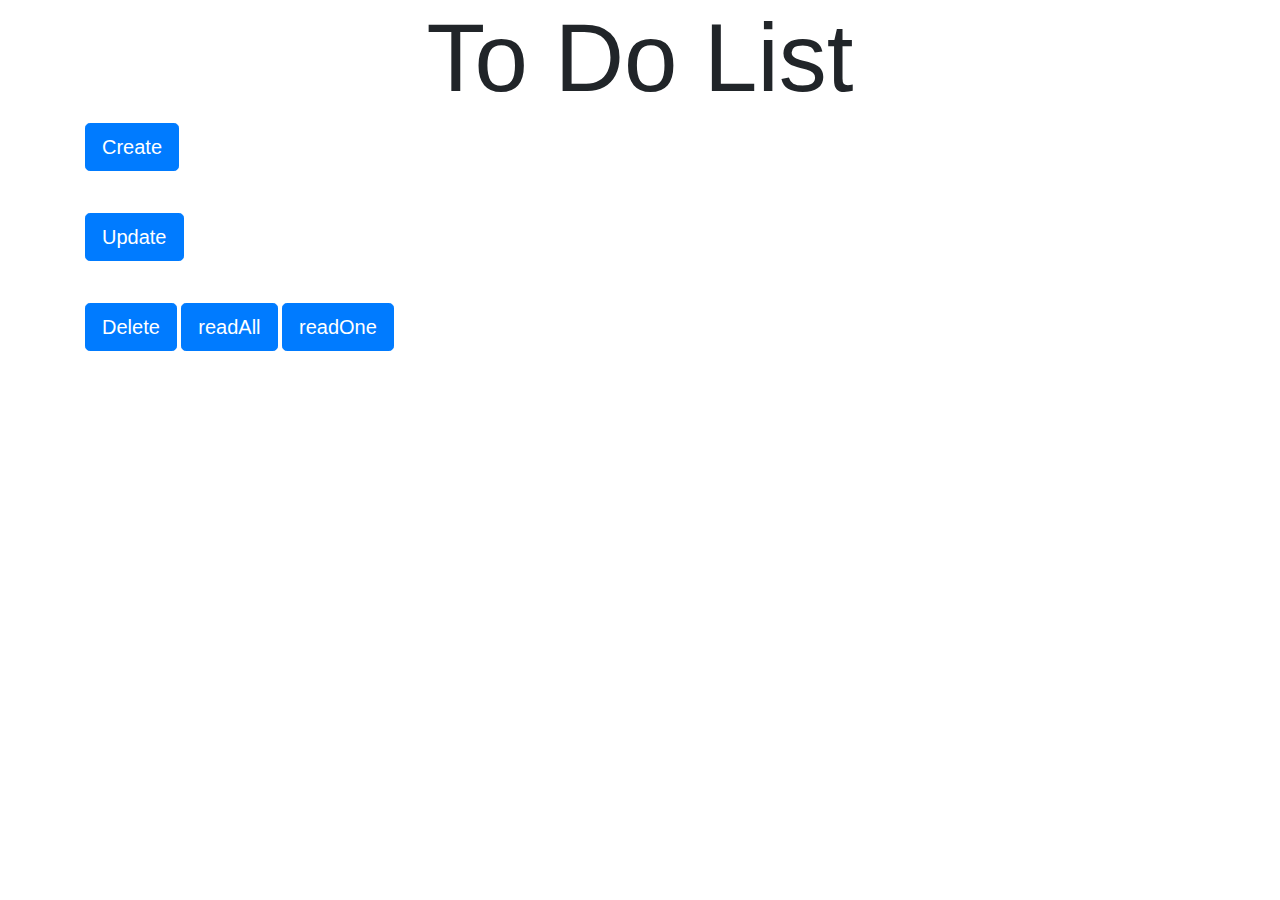
==== src/main/resources/static/index.html @ 64e6caeb "initial website look" ====
<!doctype html>
<html lang="en">

<head>
    <!-- Required meta tags -->
    <meta charset="utf-8">
    <meta name="viewport" content="width=device-width, initial-scale=1, shrink-to-fit=no">

    <!-- Bootstrap CSS -->
    <link rel="stylesheet" href="https://maxcdn.bootstrapcdn.com/bootstrap/4.0.0/css/bootstrap.min.css"
        integrity="sha384-Gn5384xqQ1aoWXA+058RXPxPg6fy4IWvTNh0E263XmFcJlSAwiGgFAW/dAiS6JXm" crossorigin="anonymous">

    <title>To Do List</title>
</head>

<body>

    <nav>
        <!-- menu -------------------->

        <nav class="container">
            <nav class="row">
                <nav class="col-md">
                    <h1 class="text-center display-1">To Do List</h1>
                </nav>
            </nav>
            <nav class="row">
                <nav class="col-md">
                    <button type="button" class="btn btn-primary btn-lg" data-toggle="modal"
                        data-target="#createMethod">Create</button>
                    <div class="alert" id="onsuccess"></div>


                    <button type="button" class="btn btn-primary btn-lg" data-toggle="modal"
                        data-target="#updateMethod">Update</button>

                        
                        <div class="alert" id="onsuccessupdate"></div>


                    <button type="button" class="btn btn-primary btn-lg" data-toggle="modal"
                        data-target="#deleteMethod">Delete</button>
                        


                    <button type="button" class="btn btn-primary btn-lg" onclick="readAllToDo();
                    " data-toggle="modal">
                        readAll</button>


                    <button type="button" class="btn btn-primary btn-lg" data-toggle="modal"
                        data-target="#readone">readOne</button>


                </nav>


                <!-- create todo -------------------->

                <div class="modal" id="createMethod">
                    <div class="modal-dialog">
                        <div class="modal-content">
                            <div class="modal-header">
                                <h2 class="modal-title">Create your ToDo List</h2>
                                <button type="button" class="close" data-dismiss="modal">
                                    <span>&times;</span>
                                </button>
                            </div>
                            <div class="modal-body">
                                <div class="row">
                                    <input class="input-group-text" type="text" id="name"
                                        placeholder="Enter ToDo List Name" />
                                </div>

                            </div>
                            <div class="modal-footer">
                                <button type="button" class="btn btn-success" onclick="createToDoList();"
                                    data-dismiss="modal">Create</button>
                                <button type="button" data-dismiss="modal" class="btn btn-danger">Close</button>
                            </div>
                        </div>
                    </div>
                </div>


                <div class="modal" id="readone">
                    <div class="modal-dialog">
                        <div class="modal-content">
                            <div class="modal-header">
                                <h2 class="modal-title">READ ONE</h2>
                                <button type="button" class="close" data-dismiss="modal">
                                    <span>&times;</span>
                                </button>
                            </div>
                            <div class="modal-body">
                                <div class="row">
                                    <input class="input-group-text" type="number" id="ID" placeholder="EnterID" />
                                </div>

                            </div>
                            <div class="modal-footer">
                                <button type="button" class="btn btn-success" onclick="readOneMethod();"
                                    data-dismiss="modal">READ ONE</button>
                                <button type="button" data-dismiss="modal" class="btn btn-danger">Close</button>
                            </div>
                        </div>
                    </div>
                </div>


                <!-- update -------------------->
                <div class="modal" id="updateMethod">
                    <div class="modal-dialog">
                        <div class="modal-content">
                            <div class="modal-header">
                                <h2 class="modal-title">UPDATE</h2>
                                <button type="button" class="close" data-dismiss="modal">
                                    <span>&times;</span>
                                </button>
                            </div>
                            <div class="modal-body">
                                <div class="row">
                                    <input class="input-group-text" type="number" id="ID" placeholder="EnterID" />
                                </div>
                                <div class="row">
                                    <input class="input-group-text" type="text" id="name" placeholder="EnterID" />
                                </div>

                            </div>
                            <div class="modal-footer">
                                <button type="button" class="btn btn-success" onclick="updateToDoList();"
                                    data-dismiss="modal">UPDATE</button>
                                <button type="button" data-dismiss="modal" class="btn btn-danger">Close</button>
                            </div>
                        </div>
                    </div>
                </div>

                <!-- DELETE -------------------->

                <div class="modal" id="deleteMethod">
                    <div class="modal-dialog">
                        <div class="modal-content">
                            <div class="modal-header">
                                <h2 class="modal-title">Delete To Do LIST</h2>
                                <button type="button" class="close" data-dismiss="modal">
                                    <span>&times;</span>
                                </button>
                            </div>
                            <div class="modal-body">
                                <div class="row">
                                    <input class="input-group-text" type="number" id="ID" placeholder="ID" />
                                </div>
                            </div>
                            <div class="modal-footer">
                                <button type="button" class="btn btn-success" onclick="deleteToDoList();"
                                    data-dismiss="modal">DELETE</button>
                                <button type="button" data-dismiss="modal" class="btn btn-danger">Close</button>
                            </div>
                        </div>
                    </div>
                </div>






                <!-- Optional JavaScript -->
                <script src="./index.js"></script>

                <!-- jQuery first, then Popper.js, then Bootstrap JS -->
                <script src="https://code.jquery.com/jquery-3.2.1.slim.min.js"
                    integrity="sha384-KJ3o2DKtIkvYIK3UENzmM7KCkRr/rE9/Qpg6aAZGJwFDMVNA/GpGFF93hXpG5KkN"
                    crossorigin="anonymous"></script>
                <script src="https://cdnjs.cloudflare.com/ajax/libs/popper.js/1.12.9/umd/popper.min.js"
                    integrity="sha384-ApNbgh9B+Y1QKtv3Rn7W3mgPxhU9K/ScQsAP7hUibX39j7fakFPskvXusvfa0b4Q"
                    crossorigin="anonymous"></script>
                <script src="https://maxcdn.bootstrapcdn.com/bootstrap/4.0.0/js/bootstrap.min.js"
                    integrity="sha384-JZR6Spejh4U02d8jOt6vLEHfe/JQGiRRSQQxSfFWpi1MquVdAyjUar5+76PVCmYl"
                    crossorigin="anonymous"></script>
</body>

</html>
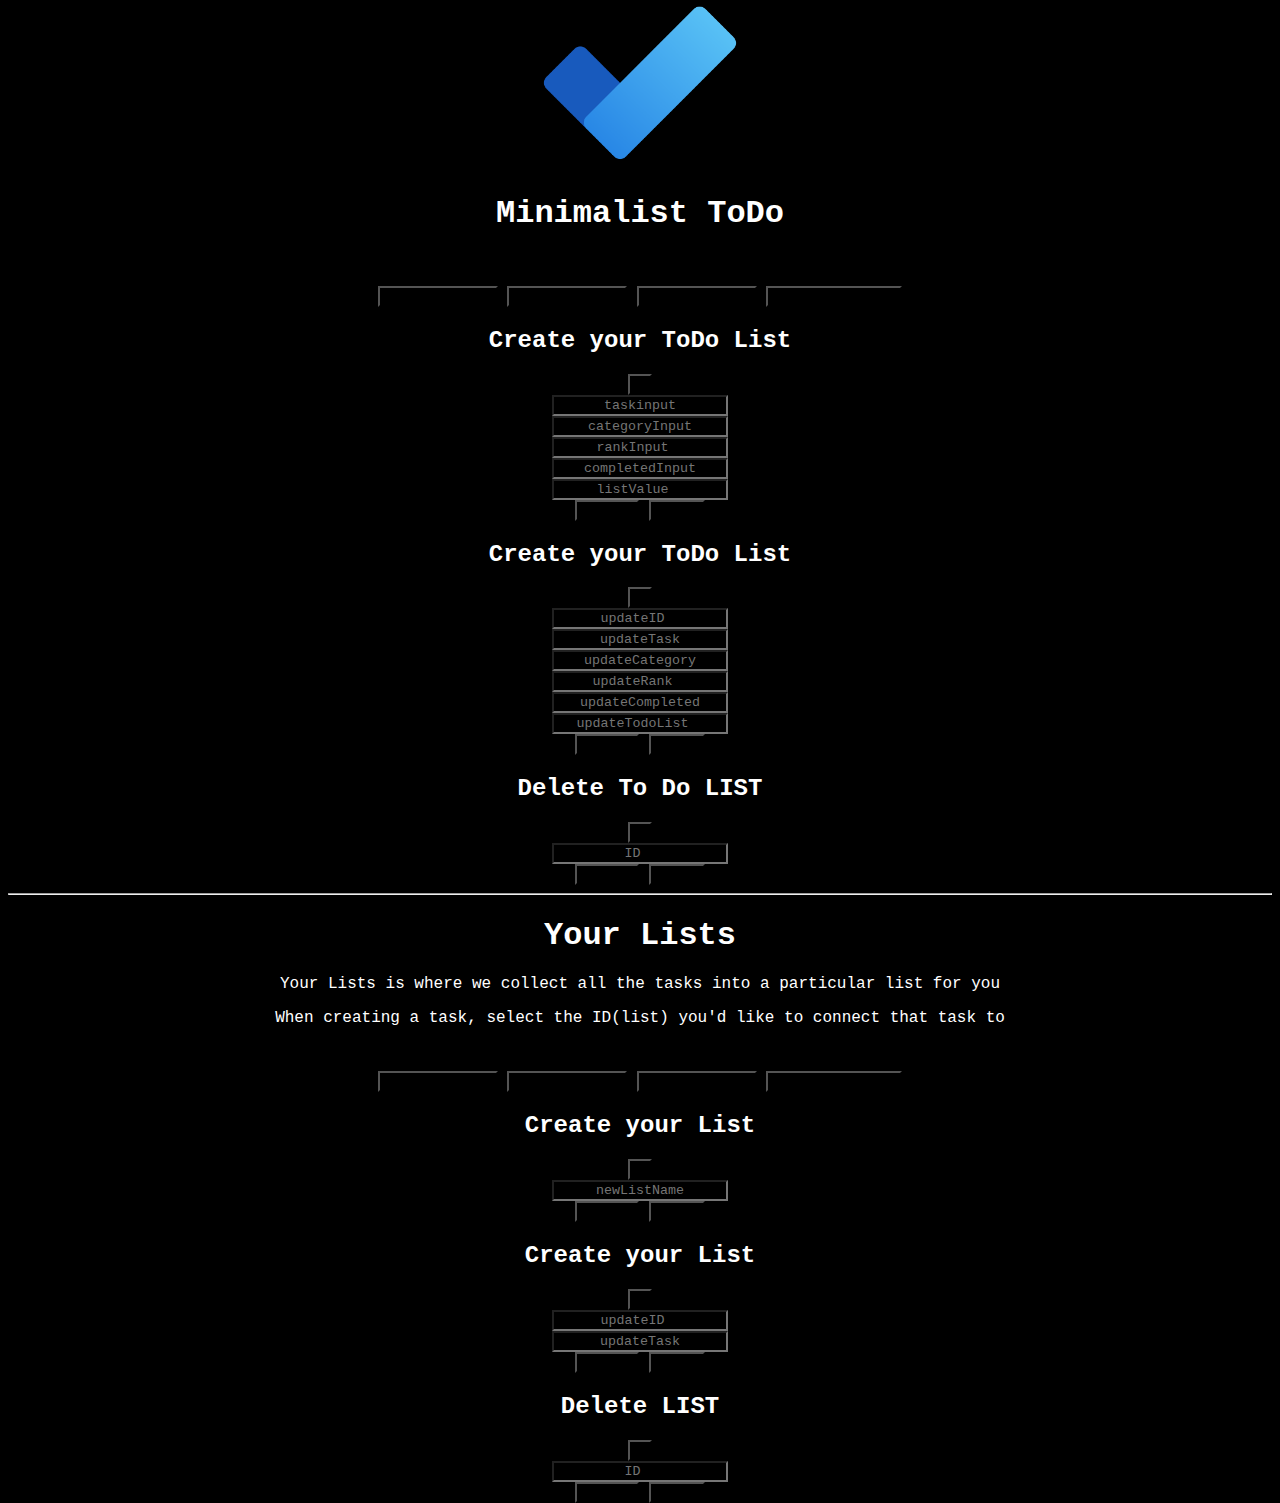
==== commit 29f28a8f: "updated frontEnd with css and javascript linked and logo" ====
--- a/src/main/resources/static/index.html
+++ b/src/main/resources/static/index.html
@@ -1,62 +1,76 @@
-<!doctype html>
+<!DOCTYPE html>
 <html lang="en">
-
 <head>
-    <!-- Required meta tags -->
-    <meta charset="utf-8">
-    <meta name="viewport" content="width=device-width, initial-scale=1, shrink-to-fit=no">
-
-    <!-- Bootstrap CSS -->
-    <link rel="stylesheet" href="https://maxcdn.bootstrapcdn.com/bootstrap/4.0.0/css/bootstrap.min.css"
-        integrity="sha384-Gn5384xqQ1aoWXA+058RXPxPg6fy4IWvTNh0E263XmFcJlSAwiGgFAW/dAiS6JXm" crossorigin="anonymous">
-
-    <title>To Do List</title>
+    <meta charset="UTF-8">
+    <meta name="viewport" content="width=device-width, initial-scale=1.0">
+    <title>Fetch Example</title>
+    <!-- Stylesheet here -->
+
+    <link rel = "stylesheet"   type = "text/css" href = "index.css" />
+    <link rel="stylesheet" href="https://cdn.jsdelivr.net/npm/bootstrap@4.5.3/dist/css/bootstrap.min.css"
+        integrity="sha384-TX8t27EcRE3e/ihU7zmQxVncDAy5uIKz4rEkgIXeMed4M0jlfIDPvg6uqKI2xXr2" crossorigin="anonymous">
+
+
 </head>
-
 <body>
-
-    <nav>
-        <!-- menu -------------------->
-
-        <nav class="container">
-            <nav class="row">
-                <nav class="col-md">
-                    <h1 class="text-center display-1">To Do List</h1>
-                </nav>
-            </nav>
-            <nav class="row">
-                <nav class="col-md">
+<div class="main" data-spy="scroll">
+    
+    <div class="container" id="main">
+        <a href="#"><img id="logo-navbar-middle" src="./resource/logo.png" width="200" alt="Logo Thing main logo"></a>
+
+        <!-- Content here -->
+
+        <h1 class="text-center"> Minimalist ToDo</h1>
+
+
+        <table class="table table-dark table-hover">
+
+        <thead>
+          <tr>
+            <th scope="col">ID</th>
+            <th scope="col">To Do</th>
+            <th scope="col">Category</th>
+            <th scope="col">Rank</th>
+            <th scope="col">Completed</th>
+          </tr>
+        </thead>
+        <tbody>
+          <tr> 
+            <td id="taskID"></td>
+            <td id="task"></td>
+            <td id="category"></td> 
+            <td id="rank"></td>
+            <td id="complete"></td>
+          </tr>
+          <tr>
+            <th scope="row"></th>
+            <td></td>
+            <td></td>
+            <td></td>
+            <td></td>
+          </tr>
+
+        </tbody>
+      </table>
+
+                     <!-- TASK BUTTONS-->
+                    <div class="myButton"> 
                     <button type="button" class="btn btn-primary btn-lg" data-toggle="modal"
-                        data-target="#createMethod">Create</button>
-                    <div class="alert" id="onsuccess"></div>
+                    data-target="#createMethod">Create A Task</button>
 
 
                     <button type="button" class="btn btn-primary btn-lg" data-toggle="modal"
-                        data-target="#updateMethod">Update</button>
-
-                        
-                        <div class="alert" id="onsuccessupdate"></div>
-
+                    data-target="#updateMethod">Update A Task</button>
 
                     <button type="button" class="btn btn-primary btn-lg" data-toggle="modal"
-                        data-target="#deleteMethod">Delete</button>
-                        
-
-
-                    <button type="button" class="btn btn-primary btn-lg" onclick="readAllToDo();
-                    " data-toggle="modal">
-                        readAll</button>
-
-
+                        data-target="#deleteMethod">Delete A Task</button>
+
+                       
                     <button type="button" class="btn btn-primary btn-lg" data-toggle="modal"
-                        data-target="#readone">readOne</button>
-
-
-                </nav>
-
-
-                <!-- create todo -------------------->
-
+                    onclick="window.print()">Prinr Your List</button>
+
+                </div>
+                <!-- CREATE TASK-->
                 <div class="modal" id="createMethod">
                     <div class="modal-dialog">
                         <div class="modal-content">
@@ -68,10 +82,24 @@
                             </div>
                             <div class="modal-body">
                                 <div class="row">
-                                    <input class="input-group-text" type="text" id="name"
-                                        placeholder="Enter ToDo List Name" />
-                                </div>
-
+                                    <input class="input-group-text" type="text" id="taskinput" placeholder="taskinput" />
+                                </div>
+
+                                <div class="row">
+                                    <input class="input-group-text" type="text" id="categoryInput" placeholder="categoryInput" />
+                                </div>
+
+                                <div class="row">
+                                    <input class="input-group-text" type="number" id="rankInput" placeholder="rankInput" />
+                                </div>
+
+                                <div class="row"> 
+                                    <input class="input-group-text" type="text" id="completedInput" placeholder="completedInput" />
+                                </div>
+
+                                <div class="row"> 
+                                    <input class="input-group-text" type="number" id="listValue" placeholder="listValue" />
+                                </div>
                             </div>
                             <div class="modal-footer">
                                 <button type="button" class="btn btn-success" onclick="createToDoList();"
@@ -82,62 +110,57 @@
                     </div>
                 </div>
 
-
-                <div class="modal" id="readone">
-                    <div class="modal-dialog">
-                        <div class="modal-content">
-                            <div class="modal-header">
-                                <h2 class="modal-title">READ ONE</h2>
-                                <button type="button" class="close" data-dismiss="modal">
-                                    <span>&times;</span>
-                                </button>
-                            </div>
-                            <div class="modal-body">
-                                <div class="row">
-                                    <input class="input-group-text" type="number" id="ID" placeholder="EnterID" />
-                                </div>
-
-                            </div>
-                            <div class="modal-footer">
-                                <button type="button" class="btn btn-success" onclick="readOneMethod();"
-                                    data-dismiss="modal">READ ONE</button>
-                                <button type="button" data-dismiss="modal" class="btn btn-danger">Close</button>
-                            </div>
-                        </div>
-                    </div>
-                </div>
-
-
-                <!-- update -------------------->
+                    <!-- UPDATE TASK-->
                 <div class="modal" id="updateMethod">
                     <div class="modal-dialog">
                         <div class="modal-content">
                             <div class="modal-header">
-                                <h2 class="modal-title">UPDATE</h2>
-                                <button type="button" class="close" data-dismiss="modal">
-                                    <span>&times;</span>
-                                </button>
-                            </div>
-                            <div class="modal-body">
-                                <div class="row">
-                                    <input class="input-group-text" type="number" id="ID" placeholder="EnterID" />
-                                </div>
-                                <div class="row">
-                                    <input class="input-group-text" type="text" id="name" placeholder="EnterID" />
-                                </div>
+                                <h2 class="modal-title">Create your ToDo List</h2>
+                                <button type="button" class="close" data-dismiss="modal">
+                                    <span>&times;</span>
+                                </button>
+                            </div>
+                            <div class="modal-body">
+
+                                <div class="row">
+                                    <input class="input-group-text" type="number" id="updateID" placeholder="updateID" />
+                                </div>
+
+                                <div class="row">
+                                    <input class="input-group-text" type="text" id="updateTask" placeholder="updateTask" />
+                                </div>
+
+                                <div class="row">
+                                    <input class="input-group-text" type="text" id="updateCategory" placeholder="updateCategory" />
+                                </div>
+
+                                <div class="row">
+                                    <input class="input-group-text" type="number" id="updateRank" placeholder="updateRank" />
+                                </div>
+
+                                <div class="row"> 
+                                    <input class="input-group-text" type="text" id="updateCompleted" placeholder="updateCompleted" />
+                                </div>
+
+                                <div class="row"> 
+                                    <input class="input-group-text" type="number" id="updateTodoList" placeholder="updateTodoList" />
+                                </div>
+
+
+
 
                             </div>
                             <div class="modal-footer">
                                 <button type="button" class="btn btn-success" onclick="updateToDoList();"
-                                    data-dismiss="modal">UPDATE</button>
-                                <button type="button" data-dismiss="modal" class="btn btn-danger">Close</button>
-                            </div>
-                        </div>
-                    </div>
-                </div>
-
-                <!-- DELETE -------------------->
-
+                                    data-dismiss="modal">Create</button>
+                                <button type="button" data-dismiss="modal" class="btn btn-danger">Close</button>
+                            </div>
+                        </div>
+                    </div>
+                </div>
+
+
+                        <!-- DELETE TASK-->
                 <div class="modal" id="deleteMethod">
                     <div class="modal-dialog">
                         <div class="modal-content">
@@ -149,7 +172,7 @@
                             </div>
                             <div class="modal-body">
                                 <div class="row">
-                                    <input class="input-group-text" type="number" id="ID" placeholder="ID" />
+                                    <input class="input-group-text" type="number" id="deleteID" placeholder="ID" />
                                 </div>
                             </div>
                             <div class="modal-footer">
@@ -161,24 +184,156 @@
                     </div>
                 </div>
 
-
-
-
-
-
-                <!-- Optional JavaScript -->
-                <script src="./index.js"></script>
-
-                <!-- jQuery first, then Popper.js, then Bootstrap JS -->
-                <script src="https://code.jquery.com/jquery-3.2.1.slim.min.js"
-                    integrity="sha384-KJ3o2DKtIkvYIK3UENzmM7KCkRr/rE9/Qpg6aAZGJwFDMVNA/GpGFF93hXpG5KkN"
-                    crossorigin="anonymous"></script>
-                <script src="https://cdnjs.cloudflare.com/ajax/libs/popper.js/1.12.9/umd/popper.min.js"
-                    integrity="sha384-ApNbgh9B+Y1QKtv3Rn7W3mgPxhU9K/ScQsAP7hUibX39j7fakFPskvXusvfa0b4Q"
-                    crossorigin="anonymous"></script>
-                <script src="https://maxcdn.bootstrapcdn.com/bootstrap/4.0.0/js/bootstrap.min.js"
-                    integrity="sha384-JZR6Spejh4U02d8jOt6vLEHfe/JQGiRRSQQxSfFWpi1MquVdAyjUar5+76PVCmYl"
-                    crossorigin="anonymous"></script>
+                <div class="border-top my-3"></div>
+                <div class="border-top my-3"></div>
+
+
+
+      
+                <hr class="mt-2 mb-3"/>
+
+                        <h1 class="text-center"> Your Lists</h1>
+                        <p class="text-center"> Your Lists is where we collect all the tasks into a particular list for you</p>
+                            <p class="text-center"> When creating a task, select the ID(list) you'd like to connect that task to </p>
+
+
+                <!-- LIST TABLE-->
+        <table class="table table-dark table-hover">
+
+        <thead>
+          <tr>
+            <th scope="col">ID</th>
+            <th scope="col">List Name</th>
+
+          </tr>
+        </thead>
+        <tbody>
+          <tr> 
+            <td id="todoID"></td>
+            <td id="ListName"></td>
+
+          </tr>
+     
+
+        </tbody>
+      </table>
+ 
+                     <!-- MY TO DO LIST BUTTONS-->
+                     <div class="myButton"> 
+                        <button type="button" class="btn btn-primary btn-lg" data-toggle="modal"
+                        data-target="#createMethodLIST">Create A LIST</button>
+    
+    
+                        <button type="button" class="btn btn-primary btn-lg" data-toggle="modal"
+                        data-target="#updateMethodLIST">Update A LIST</button>
+    
+                        <button type="button" class="btn btn-primary btn-lg" data-toggle="modal"
+                            data-target="#deleteMethodLIST">Delete A LIST</button>
+    
+                           
+                        <button type="button" class="btn btn-primary btn-lg" data-toggle="modal"
+                        onclick="window.print()">Prinr Your LIST</button>
+
+
+
+
+                 <!-- /.end of container -->
+                    </div>
+    
+
+                                    <!-- CREATE TASK-->
+                <div class="modal" id="createMethodLIST">
+                    <div class="modal-dialog">
+                        <div class="modal-content">
+                            <div class="modal-header">
+                                <h2 class="modal-title">Create your List</h2>
+                                <button type="button" class="close" data-dismiss="modal">
+                                    <span>&times;</span>
+                                </button>
+                            </div>
+                            <div class="modal-body">
+                                <div class="row">
+                                    <input class="input-group-text" type="text" id="newListName" placeholder="newListName" />
+                                </div>
+                            </div>
+                            <div class="modal-footer">
+                                <button type="button" class="btn btn-success" onclick="createLIST();"
+                                    data-dismiss="modal">Create</button>
+                                <button type="button" data-dismiss="modal" class="btn btn-danger">Close</button>
+                            </div>
+                        </div>
+                    </div>
+                </div>
+
+                    <!-- UPDATE TASK-->
+                <div class="modal" id="updateMethodLIST">
+                    <div class="modal-dialog">
+                        <div class="modal-content">
+                            <div class="modal-header">
+                                <h2 class="modal-title">Create your List</h2>
+                                <button type="button" class="close" data-dismiss="modal">
+                                    <span>&times;</span>
+                                </button>
+                            </div>
+                            <div class="modal-body">
+
+                                <div class="row">
+                                    <input class="input-group-text" type="number" id="updateID" placeholder="updateID" />
+                                </div>
+
+                                <div class="row">
+                                    <input class="input-group-text" type="text" id="updateTask" placeholder="updateTask" />
+                                </div>
+                            </div>
+                            <div class="modal-footer">
+                                <button type="button" class="btn btn-success" onclick="updateList();"
+                                    data-dismiss="modal">Create</button>
+                                <button type="button" data-dismiss="modal" class="btn btn-danger">Close</button>
+                            </div>
+                        </div>
+                    </div>
+                </div>
+
+
+                        <!-- DELETE TASK-->
+                <div class="modal" id="deleteMethodLIST">
+                    <div class="modal-dialog">
+                        <div class="modal-content">
+                            <div class="modal-header">
+                                <h2 class="modal-title">Delete LIST</h2>
+                                <button type="button" class="close" data-dismiss="modal">
+                                    <span>&times;</span>
+                                </button>
+                            </div>
+                            <div class="modal-body">
+                                <div class="row">
+                                    <input class="input-group-text" type="number" id="deleteID" placeholder="ID" />
+                                </div>
+                            </div>
+                            <div class="modal-footer">
+                                <button type="button" class="btn btn-success" onclick="deleteToDoList();"
+                                    data-dismiss="modal">DELETE</button>
+                                <button type="button" data-dismiss="modal" class="btn btn-danger">Close</button>
+                            </div>
+                        </div>
+                    </div>
+                </div>
+
+                <div class="border-top my-3"></div>
+                <div class="border-top my-3"></div>
+
+
+</div>
+
+
+
+    <script src="/index.js"></script>
+    <!-- Scripts here -->
+    <script src="https://code.jquery.com/jquery-3.5.1.slim.min.js"
+        integrity="sha384-DfXdz2htPH0lsSSs5nCTpuj/zy4C+OGpamoFVy38MVBnE+IbbVYUew+OrCXaRkfj"
+        crossorigin="anonymous"></script>
+    <script src="https://cdn.jsdelivr.net/npm/bootstrap@4.5.3/dist/js/bootstrap.bundle.min.js"
+        integrity="sha384-ho+j7jyWK8fNQe+A12Hb8AhRq26LrZ/JpcUGGOn+Y7RsweNrtN/tE3MoK7ZeZDyx"
+        crossorigin="anonymous"></script>
 </body>
-
 </html>--- a/src/main/resources/static/index.css
+++ b/src/main/resources/static/index.css
@@ -0,0 +1,41 @@
+.main {
+    display: block;
+    position: relative;
+    top: -2px;
+    height: 200px;
+    background-image: url('data:image/svg+xml;utf8,<svg viewBox="0 0 1920 200" xmlns="http://www.w3.org/2000/svg" xmlns:xlink="http://www.w3.org/1999/xlink"><path fill="rgba(0, 0, 0, 1)" d="M 0 0 C 485.5 0 485.5 110 971 110 L 971 110 L 971 0 L 0 0 Z" stroke-width="0"></path> <path fill="rgba(0, 0, 0, 1)" d="M 970 110 C 1445 110 1445 0 1920 0 L 1920 0 L 1920 0 L 970 0 Z" stroke-width="0"></path> </svg>');
+    background-size: cover;
+    background-repeat: no-repeat;
+   }
+   
+   @media (max-width:1919px) {
+    .div {
+      background-size: contain;
+    }
+   }
+
+   * {
+    
+    background-color:black;
+    font-family: 'Courier New', Courier, monospace;
+    text-align: center;
+}
+
+p, h3, h1, h2, h3, h4, h5, h6{
+    color: white;
+    text-align: center;
+    background-color:black;
+}
+
+.center-block {
+    display: block;
+    margin-left: auto;
+    margin-right: auto;
+ }
+
+ .hr{
+    margin-top: 1rem;
+    margin-bottom: 1rem;
+    border: 0;
+    border-top: 1px solid rgba(0, 0, 0, 0.1);
+  }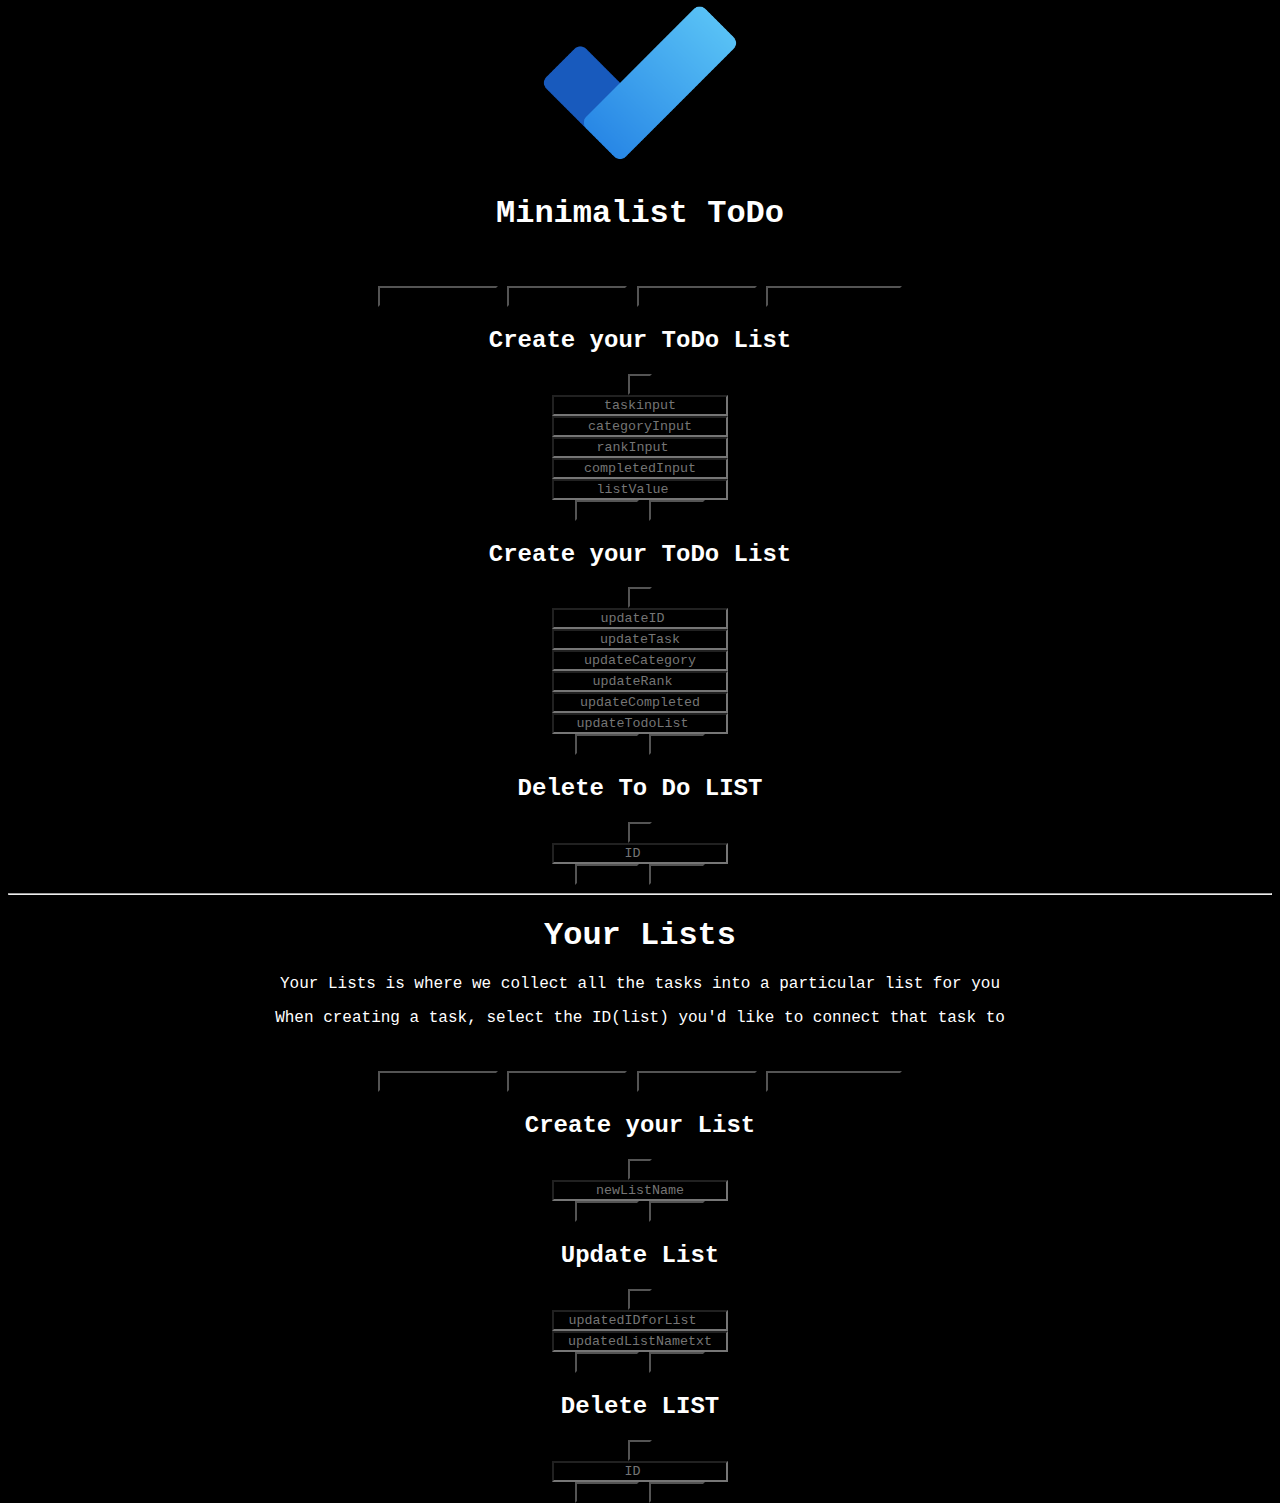
==== commit c60c25b4: "ALL CRUD FUNCTIONALITY WORKING with the new design" ====
--- a/src/main/resources/static/index.html
+++ b/src/main/resources/static/index.html
@@ -3,7 +3,7 @@
 <head>
     <meta charset="UTF-8">
     <meta name="viewport" content="width=device-width, initial-scale=1.0">
-    <title>Fetch Example</title>
+    <title>ToDolist by Mohamud Mussa</title>
     <!-- Stylesheet here -->
 
     <link rel = "stylesheet"   type = "text/css" href = "index.css" />
@@ -270,24 +270,24 @@
                     <div class="modal-dialog">
                         <div class="modal-content">
                             <div class="modal-header">
-                                <h2 class="modal-title">Create your List</h2>
-                                <button type="button" class="close" data-dismiss="modal">
-                                    <span>&times;</span>
-                                </button>
-                            </div>
-                            <div class="modal-body">
-
-                                <div class="row">
-                                    <input class="input-group-text" type="number" id="updateID" placeholder="updateID" />
-                                </div>
-
-                                <div class="row">
-                                    <input class="input-group-text" type="text" id="updateTask" placeholder="updateTask" />
-                                </div>
-                            </div>
-                            <div class="modal-footer">
-                                <button type="button" class="btn btn-success" onclick="updateList();"
-                                    data-dismiss="modal">Create</button>
+                                <h2 class="modal-title">Update List</h2>
+                                <button type="button" class="close" data-dismiss="modal">
+                                    <span>&times;</span>
+                                </button>
+                            </div>
+                            <div class="modal-body">
+
+                                <div class="row">
+                                    <input class="input-group-text" type="number" id="updatedIDforList" placeholder="updatedIDforList" />
+                                </div>
+
+                                <div class="row">
+                                    <input class="input-group-text" type="text" id="updatedListNametxt" placeholder="updatedListNametxt" />
+                                </div>
+                            </div>
+                            <div class="modal-footer">
+                                <button type="button" class="btn btn-success" onclick="updateMynList();"
+                                data-dismiss="modal">Update</button>
                                 <button type="button" data-dismiss="modal" class="btn btn-danger">Close</button>
                             </div>
                         </div>
@@ -307,11 +307,11 @@
                             </div>
                             <div class="modal-body">
                                 <div class="row">
-                                    <input class="input-group-text" type="number" id="deleteID" placeholder="ID" />
-                                </div>
-                            </div>
-                            <div class="modal-footer">
-                                <button type="button" class="btn btn-success" onclick="deleteToDoList();"
+                                    <input class="input-group-text" type="number" id="deleteListID" placeholder="ID" />
+                                </div>
+                            </div>
+                            <div class="modal-footer">
+                                <button type="button" class="btn btn-success" onclick="deleteAlist();"
                                     data-dismiss="modal">DELETE</button>
                                 <button type="button" data-dismiss="modal" class="btn btn-danger">Close</button>
                             </div>
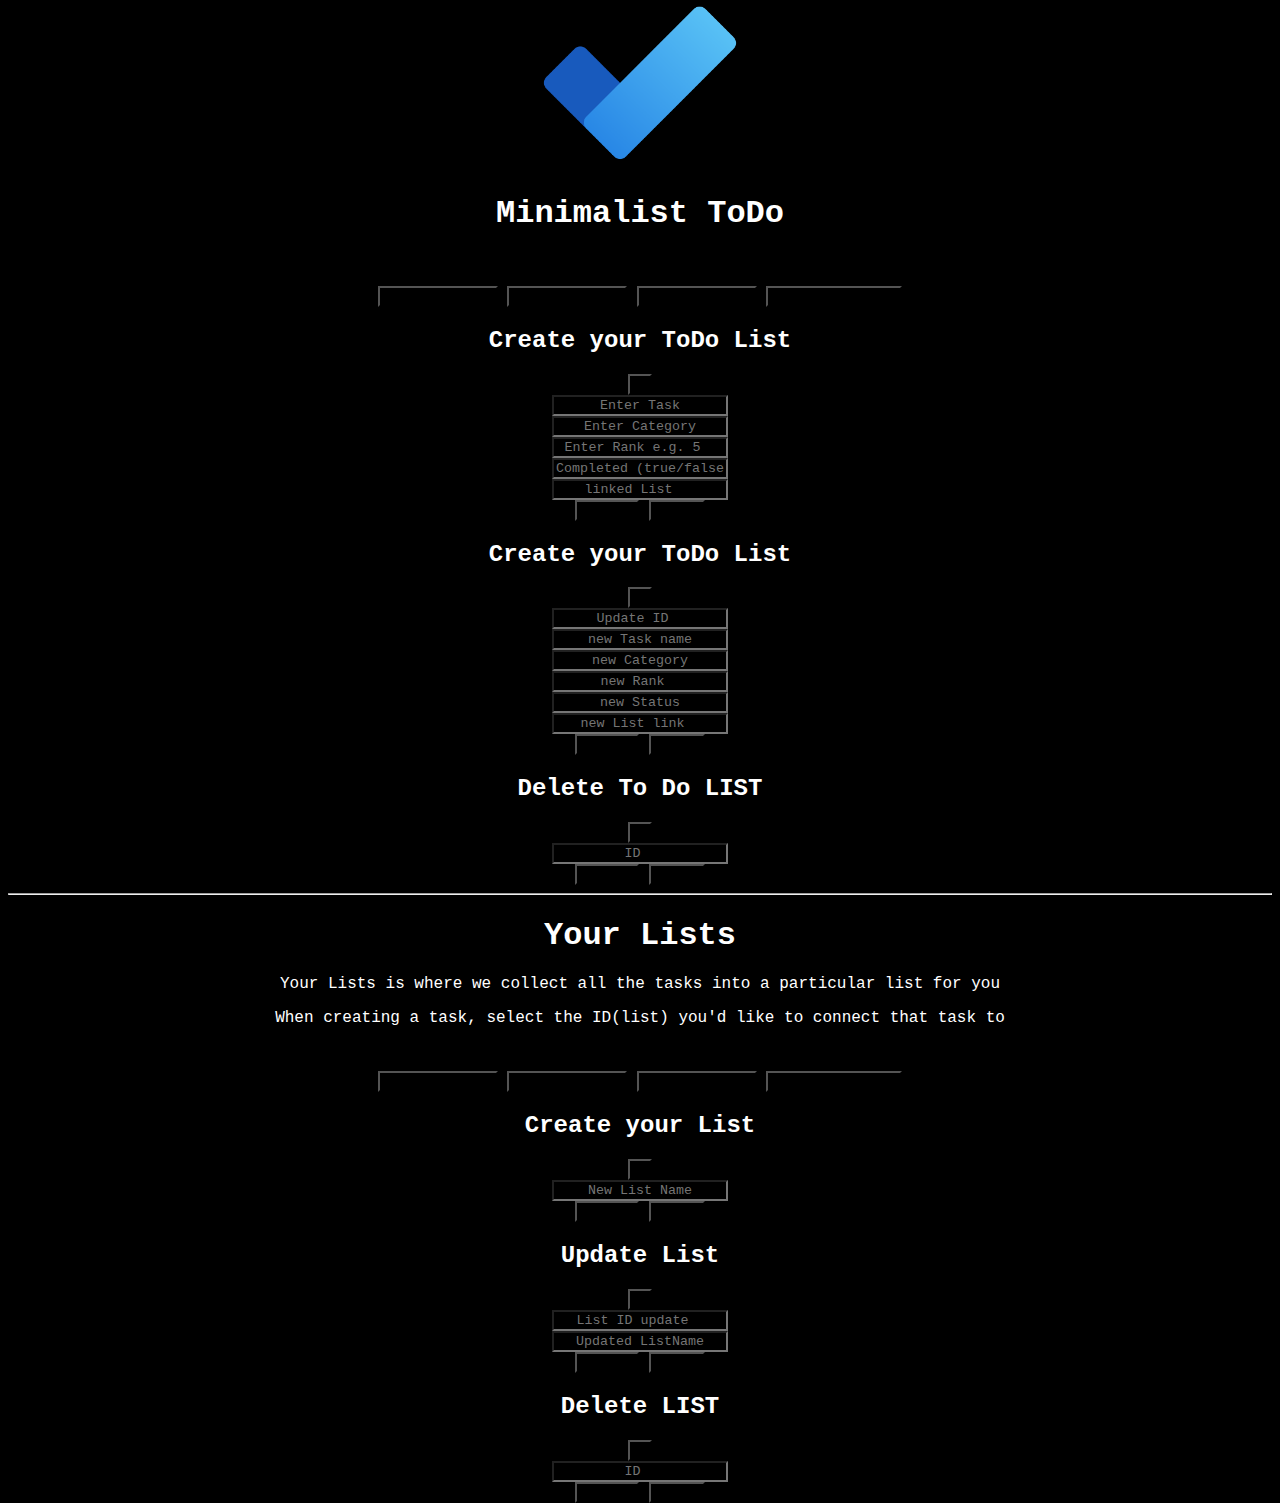
==== commit 12783203: "Formatted Document and Cleaned HTML" ====
--- a/src/main/resources/static/index.html
+++ b/src/main/resources/static/index.html
@@ -1,339 +1,347 @@
 <!DOCTYPE html>
 <html lang="en">
+
 <head>
     <meta charset="UTF-8">
     <meta name="viewport" content="width=device-width, initial-scale=1.0">
     <title>ToDolist by Mohamud Mussa</title>
     <!-- Stylesheet here -->
 
-    <link rel = "stylesheet"   type = "text/css" href = "index.css" />
+    <link rel="stylesheet" type="text/css" href="index.css" />
     <link rel="stylesheet" href="https://cdn.jsdelivr.net/npm/bootstrap@4.5.3/dist/css/bootstrap.min.css"
         integrity="sha384-TX8t27EcRE3e/ihU7zmQxVncDAy5uIKz4rEkgIXeMed4M0jlfIDPvg6uqKI2xXr2" crossorigin="anonymous">
 
 
 </head>
+
 <body>
-<div class="main" data-spy="scroll">
-    
-    <div class="container" id="main">
-        <a href="#"><img id="logo-navbar-middle" src="./resource/logo.png" width="200" alt="Logo Thing main logo"></a>
-
-        <!-- Content here -->
-
-        <h1 class="text-center"> Minimalist ToDo</h1>
-
-
-        <table class="table table-dark table-hover">
-
-        <thead>
-          <tr>
-            <th scope="col">ID</th>
-            <th scope="col">To Do</th>
-            <th scope="col">Category</th>
-            <th scope="col">Rank</th>
-            <th scope="col">Completed</th>
-          </tr>
-        </thead>
-        <tbody>
-          <tr> 
-            <td id="taskID"></td>
-            <td id="task"></td>
-            <td id="category"></td> 
-            <td id="rank"></td>
-            <td id="complete"></td>
-          </tr>
-          <tr>
-            <th scope="row"></th>
-            <td></td>
-            <td></td>
-            <td></td>
-            <td></td>
-          </tr>
-
-        </tbody>
-      </table>
-
-                     <!-- TASK BUTTONS-->
-                    <div class="myButton"> 
-                    <button type="button" class="btn btn-primary btn-lg" data-toggle="modal"
+    <div class="main" data-spy="scroll">
+
+        <div class="container" id="main">
+            <a href="#"><img id="logo-navbar-middle" src="./resource/logo.png" width="200"
+                    alt="Logo Thing main logo"></a>
+
+            <!-- Content here -->
+
+            <h1 class="text-center"> Minimalist ToDo</h1>
+
+
+            <table class="table table-dark table-hover">
+
+                <thead>
+                    <tr>
+                        <th scope="col">ID</th>
+                        <th scope="col">To Do</th>
+                        <th scope="col">Category</th>
+                        <th scope="col">Rank</th>
+                        <th scope="col">Completed</th>
+                    </tr>
+                </thead>
+                <tbody>
+                    <tr>
+                        <td id="taskID"></td>
+                        <td id="task"></td>
+                        <td id="category"></td>
+                        <td id="rank"></td>
+                        <td id="complete"></td>
+                    </tr>
+                    <tr>
+                        <th scope="row"></th>
+                        <td></td>
+                        <td></td>
+                        <td></td>
+                        <td></td>
+                    </tr>
+                </tbody>
+            </table>
+            <!-- TASK BUTTONS-->
+            <div class="myButton">
+                <button type="button" class="btn btn-primary btn-lg" data-toggle="modal"
                     data-target="#createMethod">Create A Task</button>
 
 
-                    <button type="button" class="btn btn-primary btn-lg" data-toggle="modal"
+                <button type="button" class="btn btn-primary btn-lg" data-toggle="modal"
                     data-target="#updateMethod">Update A Task</button>
 
-                    <button type="button" class="btn btn-primary btn-lg" data-toggle="modal"
-                        data-target="#deleteMethod">Delete A Task</button>
-
-                       
-                    <button type="button" class="btn btn-primary btn-lg" data-toggle="modal"
-                    onclick="window.print()">Prinr Your List</button>
-
-                </div>
-                <!-- CREATE TASK-->
-                <div class="modal" id="createMethod">
-                    <div class="modal-dialog">
-                        <div class="modal-content">
-                            <div class="modal-header">
-                                <h2 class="modal-title">Create your ToDo List</h2>
-                                <button type="button" class="close" data-dismiss="modal">
-                                    <span>&times;</span>
-                                </button>
-                            </div>
-                            <div class="modal-body">
-                                <div class="row">
-                                    <input class="input-group-text" type="text" id="taskinput" placeholder="taskinput" />
-                                </div>
-
-                                <div class="row">
-                                    <input class="input-group-text" type="text" id="categoryInput" placeholder="categoryInput" />
-                                </div>
-
-                                <div class="row">
-                                    <input class="input-group-text" type="number" id="rankInput" placeholder="rankInput" />
-                                </div>
-
-                                <div class="row"> 
-                                    <input class="input-group-text" type="text" id="completedInput" placeholder="completedInput" />
-                                </div>
-
-                                <div class="row"> 
-                                    <input class="input-group-text" type="number" id="listValue" placeholder="listValue" />
-                                </div>
-                            </div>
-                            <div class="modal-footer">
-                                <button type="button" class="btn btn-success" onclick="createToDoList();"
-                                    data-dismiss="modal">Create</button>
-                                <button type="button" data-dismiss="modal" class="btn btn-danger">Close</button>
-                            </div>
-                        </div>
-                    </div>
-                </div>
-
-                    <!-- UPDATE TASK-->
-                <div class="modal" id="updateMethod">
-                    <div class="modal-dialog">
-                        <div class="modal-content">
-                            <div class="modal-header">
-                                <h2 class="modal-title">Create your ToDo List</h2>
-                                <button type="button" class="close" data-dismiss="modal">
-                                    <span>&times;</span>
-                                </button>
-                            </div>
-                            <div class="modal-body">
-
-                                <div class="row">
-                                    <input class="input-group-text" type="number" id="updateID" placeholder="updateID" />
-                                </div>
-
-                                <div class="row">
-                                    <input class="input-group-text" type="text" id="updateTask" placeholder="updateTask" />
-                                </div>
-
-                                <div class="row">
-                                    <input class="input-group-text" type="text" id="updateCategory" placeholder="updateCategory" />
-                                </div>
-
-                                <div class="row">
-                                    <input class="input-group-text" type="number" id="updateRank" placeholder="updateRank" />
-                                </div>
-
-                                <div class="row"> 
-                                    <input class="input-group-text" type="text" id="updateCompleted" placeholder="updateCompleted" />
-                                </div>
-
-                                <div class="row"> 
-                                    <input class="input-group-text" type="number" id="updateTodoList" placeholder="updateTodoList" />
-                                </div>
-
-
-
-
-                            </div>
-                            <div class="modal-footer">
-                                <button type="button" class="btn btn-success" onclick="updateToDoList();"
-                                    data-dismiss="modal">Create</button>
-                                <button type="button" data-dismiss="modal" class="btn btn-danger">Close</button>
-                            </div>
-                        </div>
-                    </div>
-                </div>
-
-
-                        <!-- DELETE TASK-->
-                <div class="modal" id="deleteMethod">
-                    <div class="modal-dialog">
-                        <div class="modal-content">
-                            <div class="modal-header">
-                                <h2 class="modal-title">Delete To Do LIST</h2>
-                                <button type="button" class="close" data-dismiss="modal">
-                                    <span>&times;</span>
-                                </button>
-                            </div>
-                            <div class="modal-body">
-                                <div class="row">
-                                    <input class="input-group-text" type="number" id="deleteID" placeholder="ID" />
-                                </div>
-                            </div>
-                            <div class="modal-footer">
-                                <button type="button" class="btn btn-success" onclick="deleteToDoList();"
-                                    data-dismiss="modal">DELETE</button>
-                                <button type="button" data-dismiss="modal" class="btn btn-danger">Close</button>
-                            </div>
-                        </div>
-                    </div>
-                </div>
-
-                <div class="border-top my-3"></div>
-                <div class="border-top my-3"></div>
-
-
-
-      
-                <hr class="mt-2 mb-3"/>
-
-                        <h1 class="text-center"> Your Lists</h1>
-                        <p class="text-center"> Your Lists is where we collect all the tasks into a particular list for you</p>
-                            <p class="text-center"> When creating a task, select the ID(list) you'd like to connect that task to </p>
-
-
-                <!-- LIST TABLE-->
-        <table class="table table-dark table-hover">
-
-        <thead>
-          <tr>
-            <th scope="col">ID</th>
-            <th scope="col">List Name</th>
-
-          </tr>
-        </thead>
-        <tbody>
-          <tr> 
-            <td id="todoID"></td>
-            <td id="ListName"></td>
-
-          </tr>
-     
-
-        </tbody>
-      </table>
- 
-                     <!-- MY TO DO LIST BUTTONS-->
-                     <div class="myButton"> 
-                        <button type="button" class="btn btn-primary btn-lg" data-toggle="modal"
-                        data-target="#createMethodLIST">Create A LIST</button>
-    
-    
-                        <button type="button" class="btn btn-primary btn-lg" data-toggle="modal"
-                        data-target="#updateMethodLIST">Update A LIST</button>
-    
-                        <button type="button" class="btn btn-primary btn-lg" data-toggle="modal"
-                            data-target="#deleteMethodLIST">Delete A LIST</button>
-    
-                           
-                        <button type="button" class="btn btn-primary btn-lg" data-toggle="modal"
-                        onclick="window.print()">Prinr Your LIST</button>
-
-
-
-
-                 <!-- /.end of container -->
-                    </div>
-    
-
-                                    <!-- CREATE TASK-->
-                <div class="modal" id="createMethodLIST">
-                    <div class="modal-dialog">
-                        <div class="modal-content">
-                            <div class="modal-header">
-                                <h2 class="modal-title">Create your List</h2>
-                                <button type="button" class="close" data-dismiss="modal">
-                                    <span>&times;</span>
-                                </button>
-                            </div>
-                            <div class="modal-body">
-                                <div class="row">
-                                    <input class="input-group-text" type="text" id="newListName" placeholder="newListName" />
-                                </div>
-                            </div>
-                            <div class="modal-footer">
-                                <button type="button" class="btn btn-success" onclick="createLIST();"
-                                    data-dismiss="modal">Create</button>
-                                <button type="button" data-dismiss="modal" class="btn btn-danger">Close</button>
-                            </div>
-                        </div>
-                    </div>
-                </div>
-
-                    <!-- UPDATE TASK-->
-                <div class="modal" id="updateMethodLIST">
-                    <div class="modal-dialog">
-                        <div class="modal-content">
-                            <div class="modal-header">
-                                <h2 class="modal-title">Update List</h2>
-                                <button type="button" class="close" data-dismiss="modal">
-                                    <span>&times;</span>
-                                </button>
-                            </div>
-                            <div class="modal-body">
-
-                                <div class="row">
-                                    <input class="input-group-text" type="number" id="updatedIDforList" placeholder="updatedIDforList" />
-                                </div>
-
-                                <div class="row">
-                                    <input class="input-group-text" type="text" id="updatedListNametxt" placeholder="updatedListNametxt" />
-                                </div>
-                            </div>
-                            <div class="modal-footer">
-                                <button type="button" class="btn btn-success" onclick="updateMynList();"
+                <button type="button" class="btn btn-primary btn-lg" data-toggle="modal"
+                    data-target="#deleteMethod">Delete A Task</button>
+
+
+                <button type="button" class="btn btn-primary btn-lg" data-toggle="modal" onclick="window.print()">Prinr
+                    Your List</button>
+
+            </div>
+            <!-- CREATE TASK-->
+            <div class="modal" id="createMethod">
+                <div class="modal-dialog">
+                    <div class="modal-content">
+                        <div class="modal-header">
+                            <h2 class="modal-title">Create your ToDo List</h2>
+                            <button type="button" class="close" data-dismiss="modal">
+                                <span>&times;</span>
+                            </button>
+                        </div>
+                        <div class="modal-body">
+                            <div class="row">
+                                <input class="input-group-text" type="text" id="taskinput" placeholder="Enter Task" />
+                            </div>
+
+                            <div class="row">
+                                <input class="input-group-text" type="text" id="categoryInput"
+                                    placeholder="Enter Category" />
+                            </div>
+
+                            <div class="row">
+                                <input class="input-group-text" type="number" id="rankInput"
+                                    placeholder="Enter Rank e.g. 5" />
+                            </div>
+
+                            <div class="row">
+                                <input class="input-group-text" type="text" id="completedInput"
+                                    placeholder="Completed (true/false)" />
+                            </div>
+
+                            <div class="row">
+                                <input class="input-group-text" type="number" id="listValue"
+                                    placeholder="linked List " />
+                            </div>
+                        </div>
+                        <div class="modal-footer">
+                            <button type="button" class="btn btn-success" onclick="createToDoList();"
+                                data-dismiss="modal">Create</button>
+                            <button type="button" data-dismiss="modal" class="btn btn-danger">Close</button>
+                        </div>
+                    </div>
+                </div>
+            </div>
+
+            <!-- UPDATE TASK-->
+            <div class="modal" id="updateMethod">
+                <div class="modal-dialog">
+                    <div class="modal-content">
+                        <div class="modal-header">
+                            <h2 class="modal-title">Create your ToDo List</h2>
+                            <button type="button" class="close" data-dismiss="modal">
+                                <span>&times;</span>
+                            </button>
+                        </div>
+                        <div class="modal-body">
+
+                            <div class="row">
+                                <input class="input-group-text" type="number" id="updateID" placeholder="Update ID" />
+                            </div>
+
+                            <div class="row">
+                                <input class="input-group-text" type="text" id="updateTask"
+                                    placeholder="new Task name" />
+                            </div>
+
+                            <div class="row">
+                                <input class="input-group-text" type="text" id="updateCategory"
+                                    placeholder="new Category" />
+                            </div>
+
+                            <div class="row">
+                                <input class="input-group-text" type="number" id="updateRank" placeholder="new Rank" />
+                            </div>
+
+                            <div class="row">
+                                <input class="input-group-text" type="text" id="updateCompleted"
+                                    placeholder="new Status" />
+                            </div>
+
+                            <div class="row">
+                                <input class="input-group-text" type="number" id="updateTodoList"
+                                    placeholder="new List link" />
+                            </div>
+
+
+
+
+                        </div>
+                        <div class="modal-footer">
+                            <button type="button" class="btn btn-success" onclick="updateToDoList();"
+                                data-dismiss="modal">Create</button>
+                            <button type="button" data-dismiss="modal" class="btn btn-danger">Close</button>
+                        </div>
+                    </div>
+                </div>
+            </div>
+
+
+            <!-- DELETE TASK-->
+            <div class="modal" id="deleteMethod">
+                <div class="modal-dialog">
+                    <div class="modal-content">
+                        <div class="modal-header">
+                            <h2 class="modal-title">Delete To Do LIST</h2>
+                            <button type="button" class="close" data-dismiss="modal">
+                                <span>&times;</span>
+                            </button>
+                        </div>
+                        <div class="modal-body">
+                            <div class="row">
+                                <input class="input-group-text" type="number" id="deleteID" placeholder="ID" />
+                            </div>
+                        </div>
+                        <div class="modal-footer">
+                            <button type="button" class="btn btn-success" onclick="deleteToDoList();"
+                                data-dismiss="modal">DELETE</button>
+                            <button type="button" data-dismiss="modal" class="btn btn-danger">Close</button>
+                        </div>
+                    </div>
+                </div>
+            </div>
+
+            <div class="border-top my-3"></div>
+            <div class="border-top my-3"></div>
+
+
+
+
+            <hr class="mt-2 mb-3" />
+
+            <h1 class="text-center"> Your Lists</h1>
+            <p class="text-center"> Your Lists is where we collect all the tasks into a particular list for you</p>
+            <p class="text-center"> When creating a task, select the ID(list) you'd like to connect that task to </p>
+
+
+            <!-- LIST TABLE-->
+            <table class="table table-dark table-hover">
+                <thead>
+                    <tr>
+                        <th scope="col">ID</th>
+                        <th scope="col">List Name</th>
+                    </tr>
+                </thead>
+                <tbody>
+                    <tr>
+                        <td id="todoID"></td>
+                        <td id="ListName"></td>
+                    </tr>
+                </tbody>
+            </table>
+
+            <!-- MY TO DO LIST BUTTONS-->
+            <div class="myButton">
+                <button type="button" class="btn btn-primary btn-lg" data-toggle="modal"
+                    data-target="#createMethodLIST">Create A LIST</button>
+
+
+                <button type="button" class="btn btn-primary btn-lg" data-toggle="modal"
+                    data-target="#updateMethodLIST">Update A LIST</button>
+
+                <button type="button" class="btn btn-primary btn-lg" data-toggle="modal"
+                    data-target="#deleteMethodLIST">Delete A LIST</button>
+
+
+                <button type="button" class="btn btn-primary btn-lg" data-toggle="modal" onclick="window.print()">Prinr
+                    Your LIST</button>
+
+
+
+
+                <!-- /.end of container -->
+            </div>
+
+
+            <!-- CREATE TASK-->
+            <div class="modal" id="createMethodLIST">
+                <div class="modal-dialog">
+                    <div class="modal-content">
+                        <div class="modal-header">
+                            <h2 class="modal-title">Create your List</h2>
+                            <button type="button" class="close" data-dismiss="modal">
+                                <span>&times;</span>
+                            </button>
+                        </div>
+                        <div class="modal-body">
+                            <div class="row">
+                                <input class="input-group-text" type="text" id="newListName"
+                                    placeholder="New List Name" />
+                            </div>
+                        </div>
+                        <div class="modal-footer">
+                            <button type="button" class="btn btn-success" onclick="createLIST();"
+                                data-dismiss="modal">Create</button>
+                            <button type="button" data-dismiss="modal" class="btn btn-danger">Close</button>
+                        </div>
+                    </div>
+                </div>
+            </div>
+
+            <!-- UPDATE TASK-->
+            <div class="modal" id="updateMethodLIST">
+                <div class="modal-dialog">
+                    <div class="modal-content">
+                        <div class="modal-header">
+                            <h2 class="modal-title">Update List</h2>
+                            <button type="button" class="close" data-dismiss="modal">
+                                <span>&times;</span>
+                            </button>
+                        </div>
+                        <div class="modal-body">
+
+                            <div class="row">
+                                <input class="input-group-text" type="number" id="updatedIDforList"
+                                    placeholder="List ID update" />
+                            </div>
+
+                            <div class="row">
+                                <input class="input-group-text" type="text" id="updatedListNametxt"
+                                    placeholder="Updated ListName" />
+                            </div>
+                        </div>
+                        <div class="modal-footer">
+                            <button type="button" class="btn btn-success" onclick="updateMynList();"
                                 data-dismiss="modal">Update</button>
-                                <button type="button" data-dismiss="modal" class="btn btn-danger">Close</button>
-                            </div>
-                        </div>
-                    </div>
-                </div>
-
-
-                        <!-- DELETE TASK-->
-                <div class="modal" id="deleteMethodLIST">
-                    <div class="modal-dialog">
-                        <div class="modal-content">
-                            <div class="modal-header">
-                                <h2 class="modal-title">Delete LIST</h2>
-                                <button type="button" class="close" data-dismiss="modal">
-                                    <span>&times;</span>
-                                </button>
-                            </div>
-                            <div class="modal-body">
-                                <div class="row">
-                                    <input class="input-group-text" type="number" id="deleteListID" placeholder="ID" />
-                                </div>
-                            </div>
-                            <div class="modal-footer">
-                                <button type="button" class="btn btn-success" onclick="deleteAlist();"
-                                    data-dismiss="modal">DELETE</button>
-                                <button type="button" data-dismiss="modal" class="btn btn-danger">Close</button>
-                            </div>
-                        </div>
-                    </div>
-                </div>
-
-                <div class="border-top my-3"></div>
-                <div class="border-top my-3"></div>
-
-
-</div>
-
-
-
-    <script src="/index.js"></script>
-    <!-- Scripts here -->
-    <script src="https://code.jquery.com/jquery-3.5.1.slim.min.js"
-        integrity="sha384-DfXdz2htPH0lsSSs5nCTpuj/zy4C+OGpamoFVy38MVBnE+IbbVYUew+OrCXaRkfj"
-        crossorigin="anonymous"></script>
-    <script src="https://cdn.jsdelivr.net/npm/bootstrap@4.5.3/dist/js/bootstrap.bundle.min.js"
-        integrity="sha384-ho+j7jyWK8fNQe+A12Hb8AhRq26LrZ/JpcUGGOn+Y7RsweNrtN/tE3MoK7ZeZDyx"
-        crossorigin="anonymous"></script>
+                            <button type="button" data-dismiss="modal" class="btn btn-danger">Close</button>
+                        </div>
+                    </div>
+                </div>
+            </div>
+
+
+            <!-- DELETE TASK-->
+            <div class="modal" id="deleteMethodLIST">
+                <div class="modal-dialog">
+                    <div class="modal-content">
+                        <div class="modal-header">
+                            <h2 class="modal-title">Delete LIST</h2>
+                            <button type="button" class="close" data-dismiss="modal">
+                                <span>&times;</span>
+                            </button>
+                        </div>
+                        <div class="modal-body">
+                            <div class="row">
+                                <input class="input-group-text" type="number" id="deleteListID" placeholder="ID" />
+                            </div>
+                        </div>
+                        <div class="modal-footer">
+                            <button type="button" class="btn btn-success" onclick="deleteAlist();"
+                                data-dismiss="modal">DELETE</button>
+                            <button type="button" data-dismiss="modal" class="btn btn-danger">Close</button>
+                        </div>
+                    </div>
+                </div>
+            </div>
+
+            <div class="border-top my-3"></div>
+            <div class="border-top my-3"></div>
+
+
+        </div>
+
+
+
+        <script src="/index.js"></script>
+        <!-- Scripts here -->
+        <script src="https://code.jquery.com/jquery-3.5.1.slim.min.js"
+            integrity="sha384-DfXdz2htPH0lsSSs5nCTpuj/zy4C+OGpamoFVy38MVBnE+IbbVYUew+OrCXaRkfj"
+            crossorigin="anonymous"></script>
+        <script src="https://cdn.jsdelivr.net/npm/bootstrap@4.5.3/dist/js/bootstrap.bundle.min.js"
+            integrity="sha384-ho+j7jyWK8fNQe+A12Hb8AhRq26LrZ/JpcUGGOn+Y7RsweNrtN/tE3MoK7ZeZDyx"
+            crossorigin="anonymous"></script>
 </body>
+
 </html>